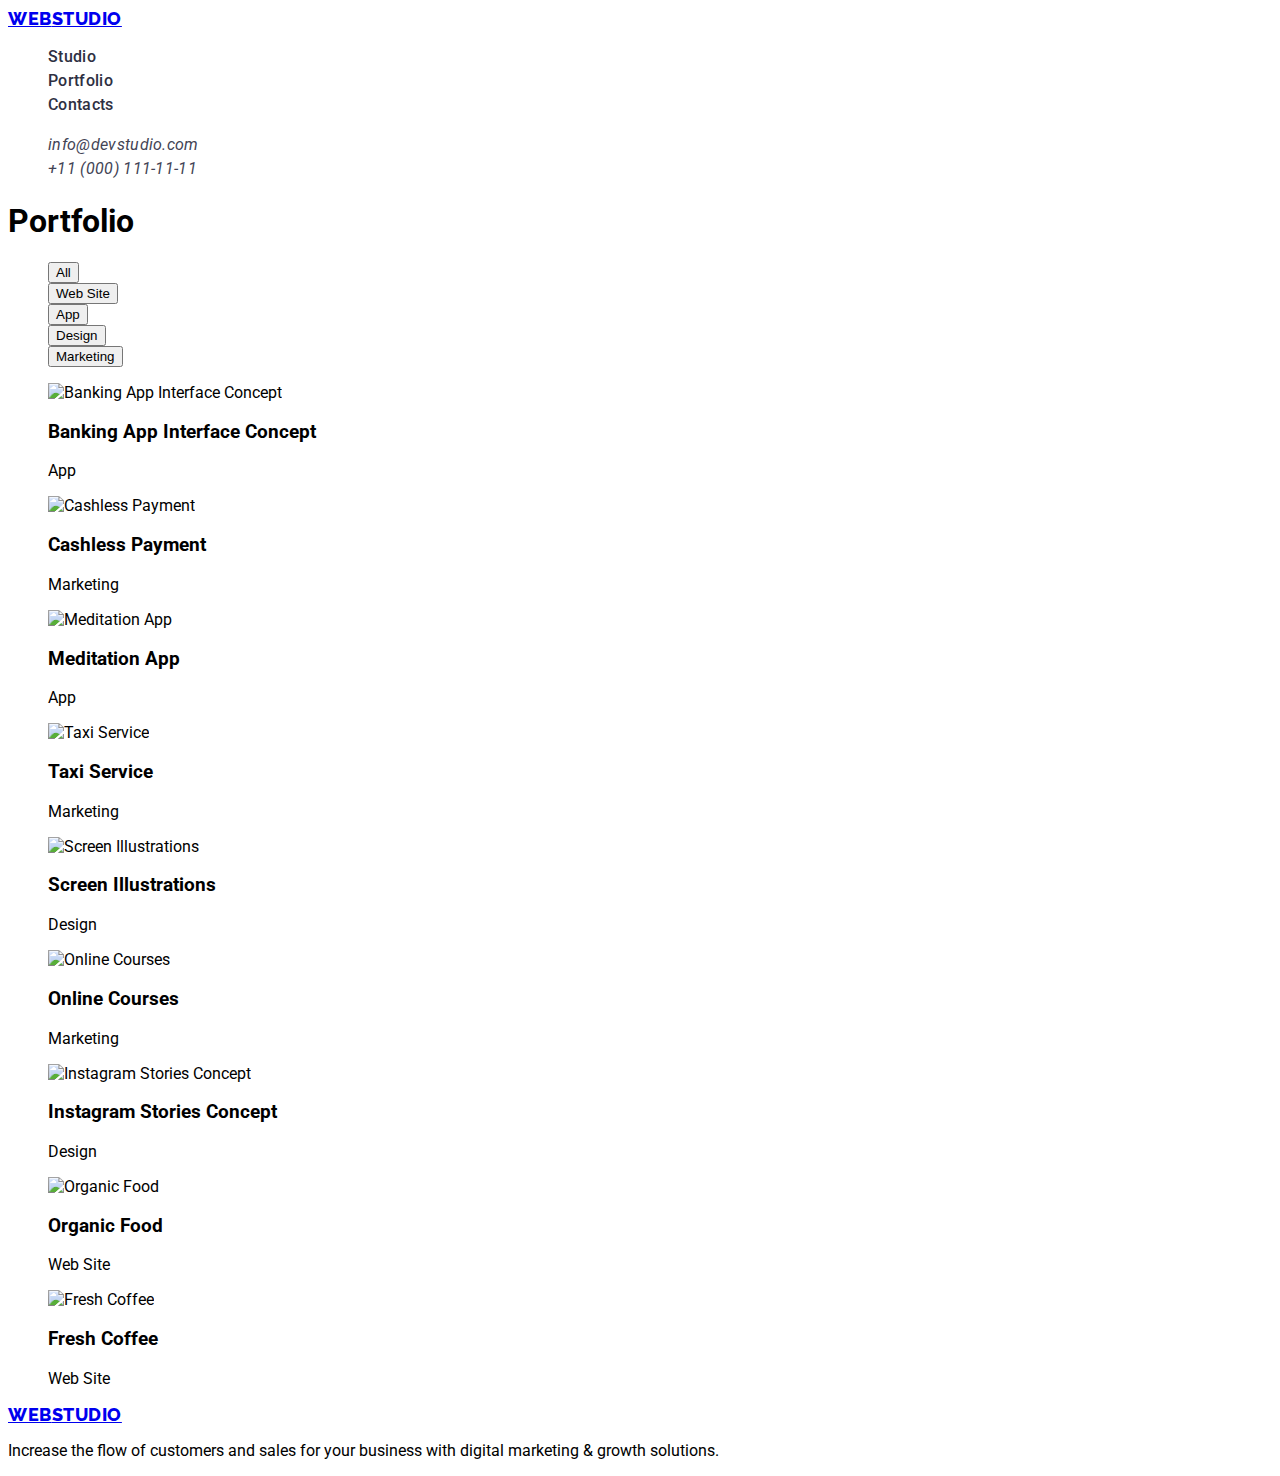
==== portfolio.html @ 172590c3 "Create portfolio.html" ====
<!DOCTYPE html>
<html lang="en">
  <head>
    <meta charset="UTF-8" />
    <meta http-equiv="X-UA-Compatible" content="IE=edge" />
    <meta name="viewport" content="width=device-width, initial-scale=1.0" />
    <title>WebStudio</title>
    <link rel="preconnect" href="https://fonts.googleapis.com" />
    <link rel="preconnect" href="https://fonts.gstatic.com" crossorigin />
    <link
      href="https://fonts.googleapis.com/css2?family=Raleway:wght@800&family=Roboto:wght@400;500;700;900&display=swap"
      rel="stylesheet"
    />
    <link rel="stylesheet" href="./css/styles.css" />
  </head>
  <body>
    <!-- Header -->
    <header class="page-header">
      <nav class="page-nav">
        <a class="logotype" href="./index.html"
          ><span class="accent">Web</span
          ><span class="second-accent">Studio</span></a
        >

        <!-- Navigation to other pages-->
        <ul class="menu list">
          <li class="menu-item">
            <a class="menu-link link" href="/Studio">Studio</a>
          </li>
          <li class="menu-item">
            <a class="menu-link link" href="./portfolio.html">Portfolio</a>
          </li>
          <li class="menu-item">
            <a class="menu-link link" href="/Contacts">Contacts</a>
          </li>
        </ul>
      </nav>
      <!-- Contact -->
      <address>
        <ul class="list">
          <li>
            <a class="contact-email link" href="mailto:info@devstudio.com"
              >info@devstudio.com</a
            >
          </li>
          <li>
            <a class="contact-phone-number link" href="tel:+110001111111"
              >+11 (000) 111-11-11</a
            >
          </li>
        </ul>
      </address>
    </header>
    <main>
      <section>
        <h1>Portfolio</h1>
        <ul>
          <li class="list">
            <button class="portfolio-btn" type="button">All</button>
          </li>
          <li class="list">
            <button class="portfolio-btn" type="button">Web Site</button>
          </li>
          <li class="list">
            <button class="portfolio-btn" type="button">App</button>
          </li>
          <li class="list">
            <button class="portfolio-btn" type="button">Design</button>
          </li>
          <li class="list">
            <button class="portfolio-btn" type="button">Marketing</button>
          </li>
        </ul>

        <!-- Gallery -->
        <ul>
          <li class="list">
            <img
              src="./images/banking-app.jpg"
              alt="Banking App Interface Concept"
            />
            <h3>Banking App Interface Concept</h3>
            <p>App</p>
          </li>
          <li class="list">
            <img src="./images/cashless-payment.jpg" alt="Cashless Payment" />
            <h3>Cashless Payment</h3>
            <p>Marketing</p>
          </li>
          <li class="list">
            <img src="./images/meditation-app.jpg" alt="Meditation App" />
            <h3>Meditation App</h3>
            <p>App</p>
          </li>
          <li class="list">
            <img src="./images/taxi-service.jpg" alt="Taxi Service" />
            <h3>Taxi Service</h3>
            <p>Marketing</p>
          </li>
          <li class="list">
            <img
              src="./images/screen-illustrations.jpg"
              alt="Screen Illustrations"
            />
            <h3>Screen Illustrations</h3>
            <p>Design</p>
          </li>
          <li class="list">
            <img src="./images/online-courses.jpg" alt="Online Courses" />
            <h3>Online Courses</h3>
            <p>Marketing</p>
          </li>
          <li class="list">
            <img
              src="./images/instagram-stories.jpg"
              alt="Instagram Stories Concept"
            />
            <h3>Instagram Stories Concept</h3>
            <p>Design</p>
          </li>
          <li class="list">
            <img src="./images/organic-food.jpg" alt="Organic Food" />
            <h3>Organic Food</h3>
            <p>Web Site</p>
          </li>
          <li class="list">
            <img src="./images/fresh-coffee.jpg" alt="Fresh Coffee" />
            <h3>Fresh Coffee</h3>
            <p>Web Site</p>
          </li>
        </ul>
      </section>
    </main>

    <footer>
      <a class="logotype" href="./index.html"
        ><span class="accent">Web</span
        ><span class="third-accent">Studio</span></a
      >
      <p>
        Increase the flow of customers and sales for your business with digital
        marketing & growth solutions.
      </p>
    </footer>
  </body>
</html>
---- css/styles.css ----
.list {
  list-style: none;
}
.link {
  text-decoration: none;
}
body {
  font-family: 'Roboto', sans-serif;
}

/* ............................Logotype................... */
.logotype {
  font-family: 'Raleway', sans-serif;
  font-weight: 800;
  font-size: 18px;
  line-height: 1.17;
  display: flex;
  align-items: center;
  letter-spacing: 0.03em;
  text-transform: uppercase;
}
/* ...........................Navigation.................... */
.menu-link {
  font-weight: 500;
  font-size: 16px;
  line-height: 1.5;
  letter-spacing: 0.02em;
  color: #2e2f42;
}
.menu-link:hover,
.menu-link:focus {
  color: #404bbf;
}
/* .......................Contact..................... */
.contact-email {
  font-weight: 400;
  font-size: 16px;
  line-height: 1.5;
  letter-spacing: 0.02em;
  color: #434455;
}
.contact-email:hover,
.contact-email:focus {
  color: #404bbf;
}
.contact-phone-number {
  font-weight: 400;
  font-size: 16px;
  line-height: 1.5;
  letter-spacing: 0.02em;
  color: #434455;
}
.contact-phone-number:hover,
.contact-phone-number:focus {
  color: #404bbf;
}
/* ........................Hero................. */
.hero-title {
  font-weight: 700;
  font-size: 56px;
  line-height: 1.07;
  text-align: center;
  letter-spacing: 0.02em;
  /* color: #ffffff; */
}
/* ..........................Batton............................ */
.modal-btn {
  font-weight: 500;
  font-size: 16px;
  line-height: 1.5;
  display: flex;
  align-items: center;
  letter-spacing: 0.04em;
  cursor: pointer;
  background-color: #4d5ae5;
  color: #ffffff;
}
.modal-btn:hover,
.modal-btn:focus {
  background-color: #404bbf;
  color: #ffffff;
}
/* ........................Features.................. */
.el-title {
  font-weight: 500;
  font-size: 20px;
  line-height: 1.2;
  letter-spacing: 0.02em;
  color: #2e2f42;
}
.el-description {
  font-weight: 400;
  font-size: 16px;
  line-height: 1.5;
  letter-spacing: 0.02em;
  color: #434455;
}
/* .............................About....................... */
.title-item {
  font-weight: 700;
  font-size: 36px;
  line-height: 1.11;
  text-align: center;
  letter-spacing: 0.02em;
  text-transform: capitalize;
  color: #2e2f42;
}
.description-align {
  text-align: center;
}
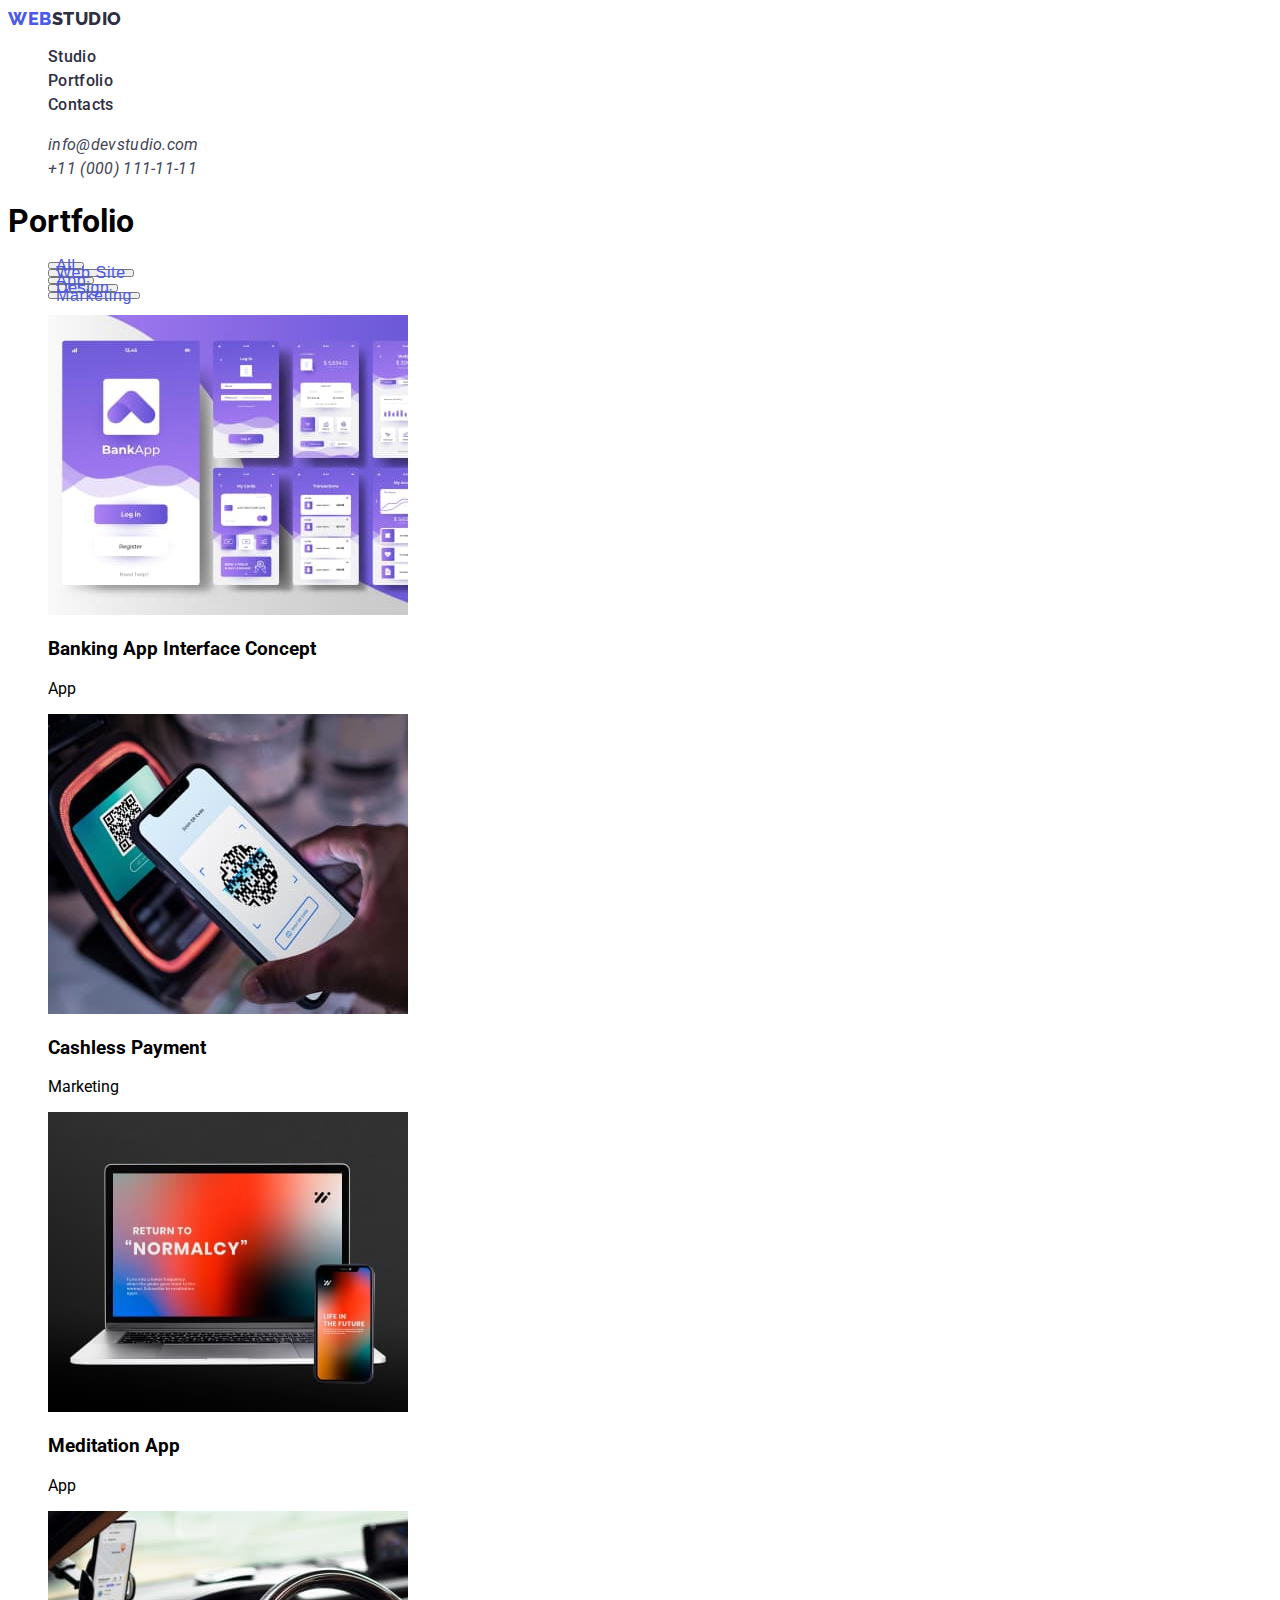
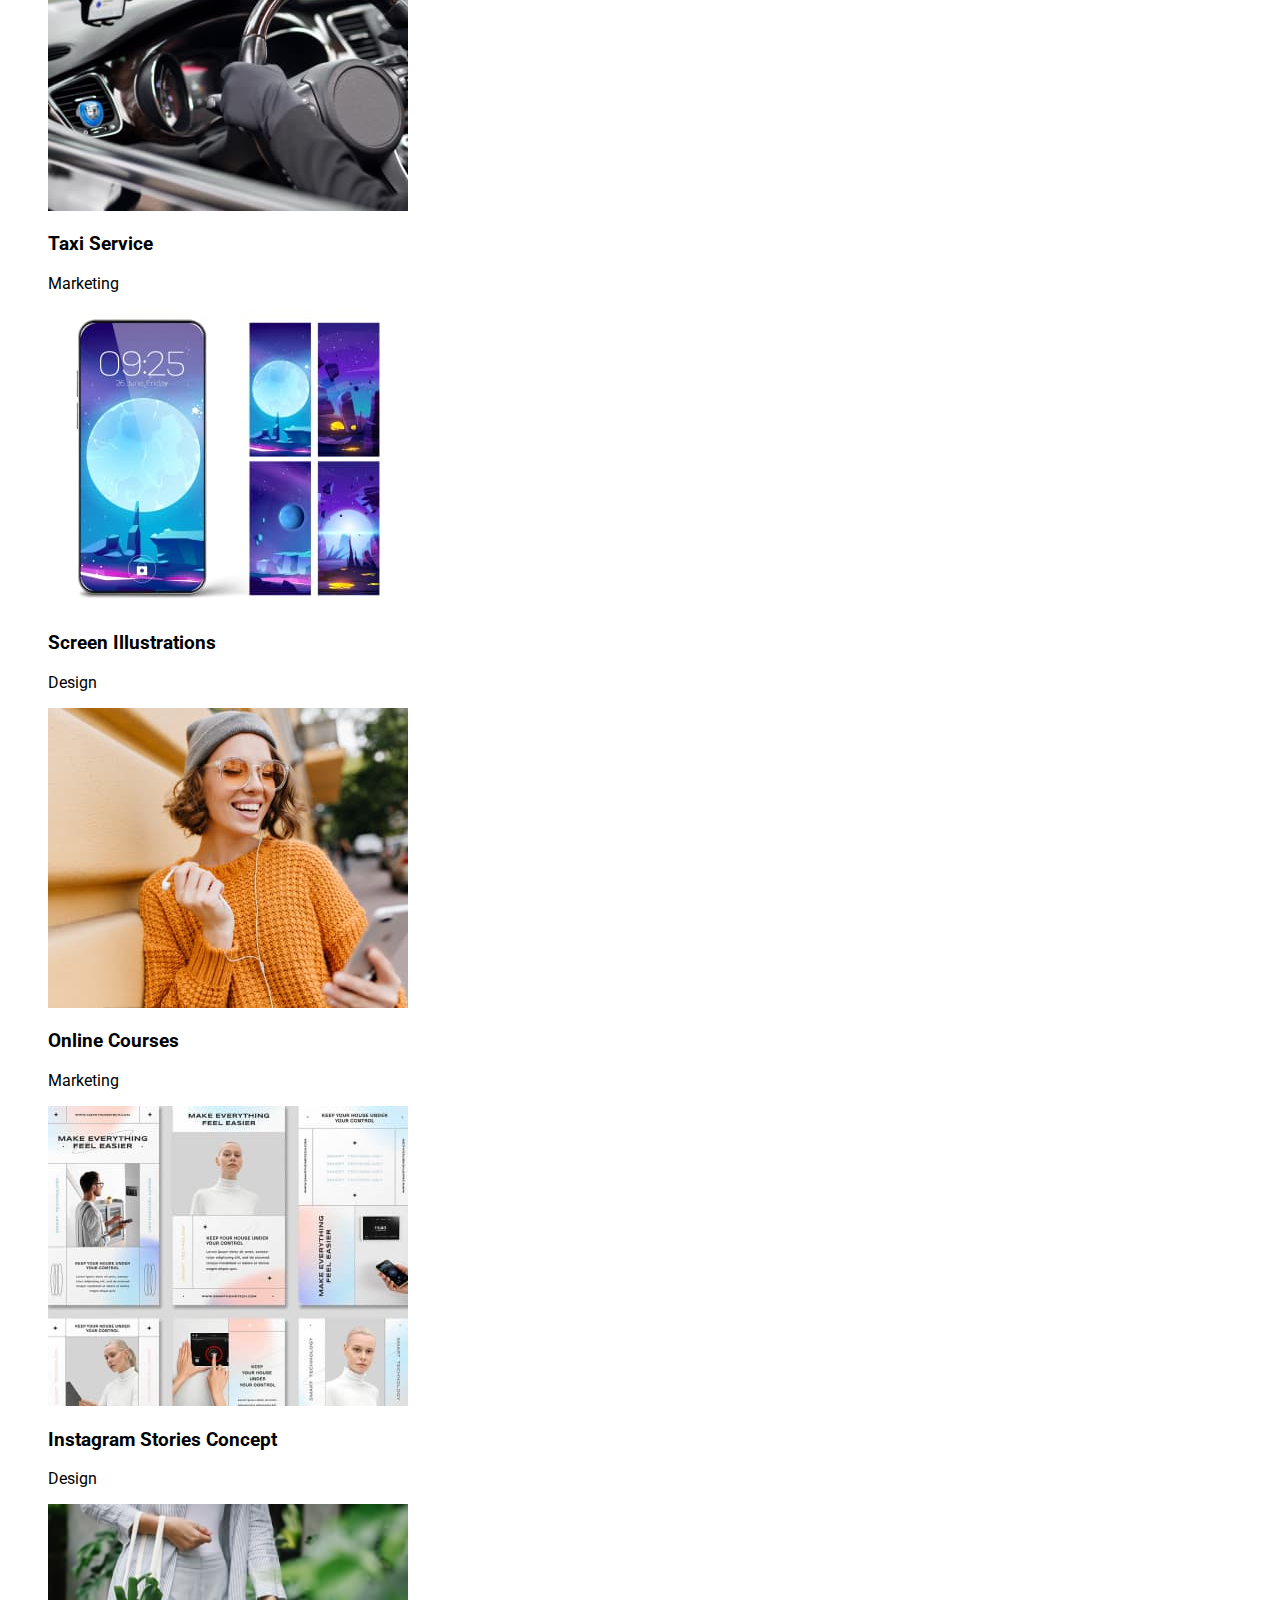
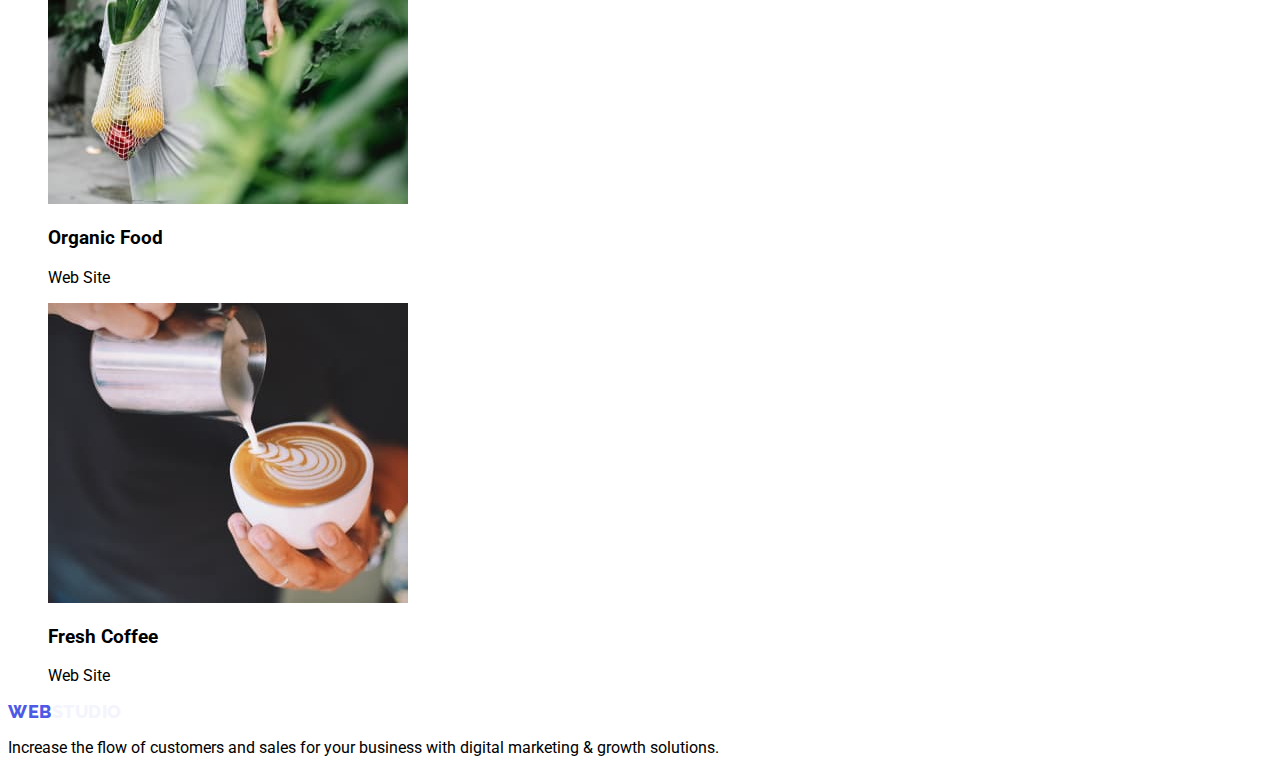
==== commit 6fdf11ed: "update portfolio.html" ====
--- a/portfolio.html
+++ b/portfolio.html
@@ -25,7 +25,7 @@
         <!-- Navigation to other pages-->
         <ul class="menu list">
           <li class="menu-item">
-            <a class="menu-link link" href="/Studio">Studio</a>
+            <a class="menu-link link" href="./index.html">Studio</a>
           </li>
           <li class="menu-item">
             <a class="menu-link link" href="./portfolio.html">Portfolio</a>
@@ -78,22 +78,35 @@
             <img
               src="./images/banking-app.jpg"
               alt="Banking App Interface Concept"
+              width="360"
             />
             <h3>Banking App Interface Concept</h3>
             <p>App</p>
           </li>
           <li class="list">
-            <img src="./images/cashless-payment.jpg" alt="Cashless Payment" />
+            <img
+              src="./images/cashless-payment.jpg"
+              alt="Cashless Payment"
+              width="360"
+            />
             <h3>Cashless Payment</h3>
             <p>Marketing</p>
           </li>
           <li class="list">
-            <img src="./images/meditation-app.jpg" alt="Meditation App" />
+            <img
+              src="./images/meditation-app.jpg"
+              alt="Meditation App"
+              width="360"
+            />
             <h3>Meditation App</h3>
             <p>App</p>
           </li>
           <li class="list">
-            <img src="./images/taxi-service.jpg" alt="Taxi Service" />
+            <img
+              src="./images/taxi-service.jpg"
+              alt="Taxi Service"
+              width="360"
+            />
             <h3>Taxi Service</h3>
             <p>Marketing</p>
           </li>
@@ -101,12 +114,17 @@
             <img
               src="./images/screen-illustrations.jpg"
               alt="Screen Illustrations"
+              width="360"
             />
             <h3>Screen Illustrations</h3>
             <p>Design</p>
           </li>
           <li class="list">
-            <img src="./images/online-courses.jpg" alt="Online Courses" />
+            <img
+              src="./images/online-courses.jpg"
+              alt="Online Courses"
+              width="360"
+            />
             <h3>Online Courses</h3>
             <p>Marketing</p>
           </li>
@@ -114,17 +132,26 @@
             <img
               src="./images/instagram-stories.jpg"
               alt="Instagram Stories Concept"
+              width="360"
             />
             <h3>Instagram Stories Concept</h3>
             <p>Design</p>
           </li>
           <li class="list">
-            <img src="./images/organic-food.jpg" alt="Organic Food" />
+            <img
+              src="./images/organic-food.jpg"
+              alt="Organic Food"
+              width="360"
+            />
             <h3>Organic Food</h3>
             <p>Web Site</p>
           </li>
           <li class="list">
-            <img src="./images/fresh-coffee.jpg" alt="Fresh Coffee" />
+            <img
+              src="./images/fresh-coffee.jpg"
+              alt="Fresh Coffee"
+              width="360"
+            />
             <h3>Fresh Coffee</h3>
             <p>Web Site</p>
           </li>
--- a/css/styles.css
+++ b/css/styles.css
@@ -1,11 +1,21 @@
+:root {
+  --primary-color: #ffffff;
+  --color-main-text: #2e2f42;
+  --color-secondary-text: #434455;
+  --accent: #4d5ae5;
+  --accent-pressed-state: #404bbf;
+}
+
+body {
+  background: #ffffff;
+  font-family: 'Roboto', sans-serif;
+}
+
 .list {
   list-style: none;
 }
 .link {
   text-decoration: none;
-}
-body {
-  font-family: 'Roboto', sans-serif;
 }
 
 /* ............................Logotype................... */
@@ -14,10 +24,18 @@
   font-weight: 800;
   font-size: 18px;
   line-height: 1.17;
-  display: flex;
-  align-items: center;
   letter-spacing: 0.03em;
   text-transform: uppercase;
+  text-decoration: none;
+}
+.accent {
+  color: var(--accent);
+}
+.second-accent {
+  color: var(--color-main-text);
+}
+.third-accent {
+  color: #f4f4fd;
 }
 /* ...........................Navigation.................... */
 .menu-link {
@@ -25,34 +43,32 @@
   font-size: 16px;
   line-height: 1.5;
   letter-spacing: 0.02em;
-  color: #2e2f42;
+  color: var(--color-main-text);
 }
 .menu-link:hover,
 .menu-link:focus {
-  color: #404bbf;
+  color: var(--accent-pressed-state);
 }
 /* .......................Contact..................... */
 .contact-email {
-  font-weight: 400;
   font-size: 16px;
   line-height: 1.5;
   letter-spacing: 0.02em;
-  color: #434455;
+  color: var(--color-secondary-text);
 }
 .contact-email:hover,
 .contact-email:focus {
-  color: #404bbf;
+  color: var(--accent-pressed-state);
 }
 .contact-phone-number {
-  font-weight: 400;
   font-size: 16px;
   line-height: 1.5;
   letter-spacing: 0.02em;
-  color: #434455;
+  color: var(--color-secondary-text);
 }
 .contact-phone-number:hover,
 .contact-phone-number:focus {
-  color: #404bbf;
+  color: var(--accent-pressed-state);
 }
 /* ........................Hero................. */
 .hero-title {
@@ -63,7 +79,7 @@
   letter-spacing: 0.02em;
   /* color: #ffffff; */
 }
-/* ..........................Batton............................ */
+/* ..........................Battons............................ */
 .modal-btn {
   font-weight: 500;
   font-size: 16px;
@@ -72,30 +88,47 @@
   align-items: center;
   letter-spacing: 0.04em;
   cursor: pointer;
-  background-color: #4d5ae5;
+  background-color: var(--accent);
   color: #ffffff;
 }
 .modal-btn:hover,
 .modal-btn:focus {
-  background-color: #404bbf;
+  background-color: var(--accent-pressed-state);
   color: #ffffff;
 }
+.portfolio-btn {
+  font-weight: 500;
+  font-size: 16px;
+  line-height: 1.5px;
+  display: flex;
+  align-items: center;
+  text-align: center;
+  letter-spacing: 0.04em;
+  color: var(--accent);
+  cursor: pointer;
+}
+
+.portfolio-btn:hover,
+.portfolio-btn:focus {
+  background-color: var(--accent-pressed-state);
+  color: #e7e9fc;
+}
+
 /* ........................Features.................. */
 .el-title {
   font-weight: 500;
   font-size: 20px;
   line-height: 1.2;
   letter-spacing: 0.02em;
-  color: #2e2f42;
+  color: var(--color-main-text);
 }
 .el-description {
-  font-weight: 400;
   font-size: 16px;
   line-height: 1.5;
   letter-spacing: 0.02em;
-  color: #434455;
+  color: var(--color-secondary-text);
 }
-/* .............................About....................... */
+/* .............................About Team....................... */
 .title-item {
   font-weight: 700;
   font-size: 36px;
@@ -103,8 +136,11 @@
   text-align: center;
   letter-spacing: 0.02em;
   text-transform: capitalize;
-  color: #2e2f42;
+  color: var(--color-main-text);
 }
 .description-align {
   text-align: center;
 }
+.section-team {
+  background: #f4f4fd;
+}
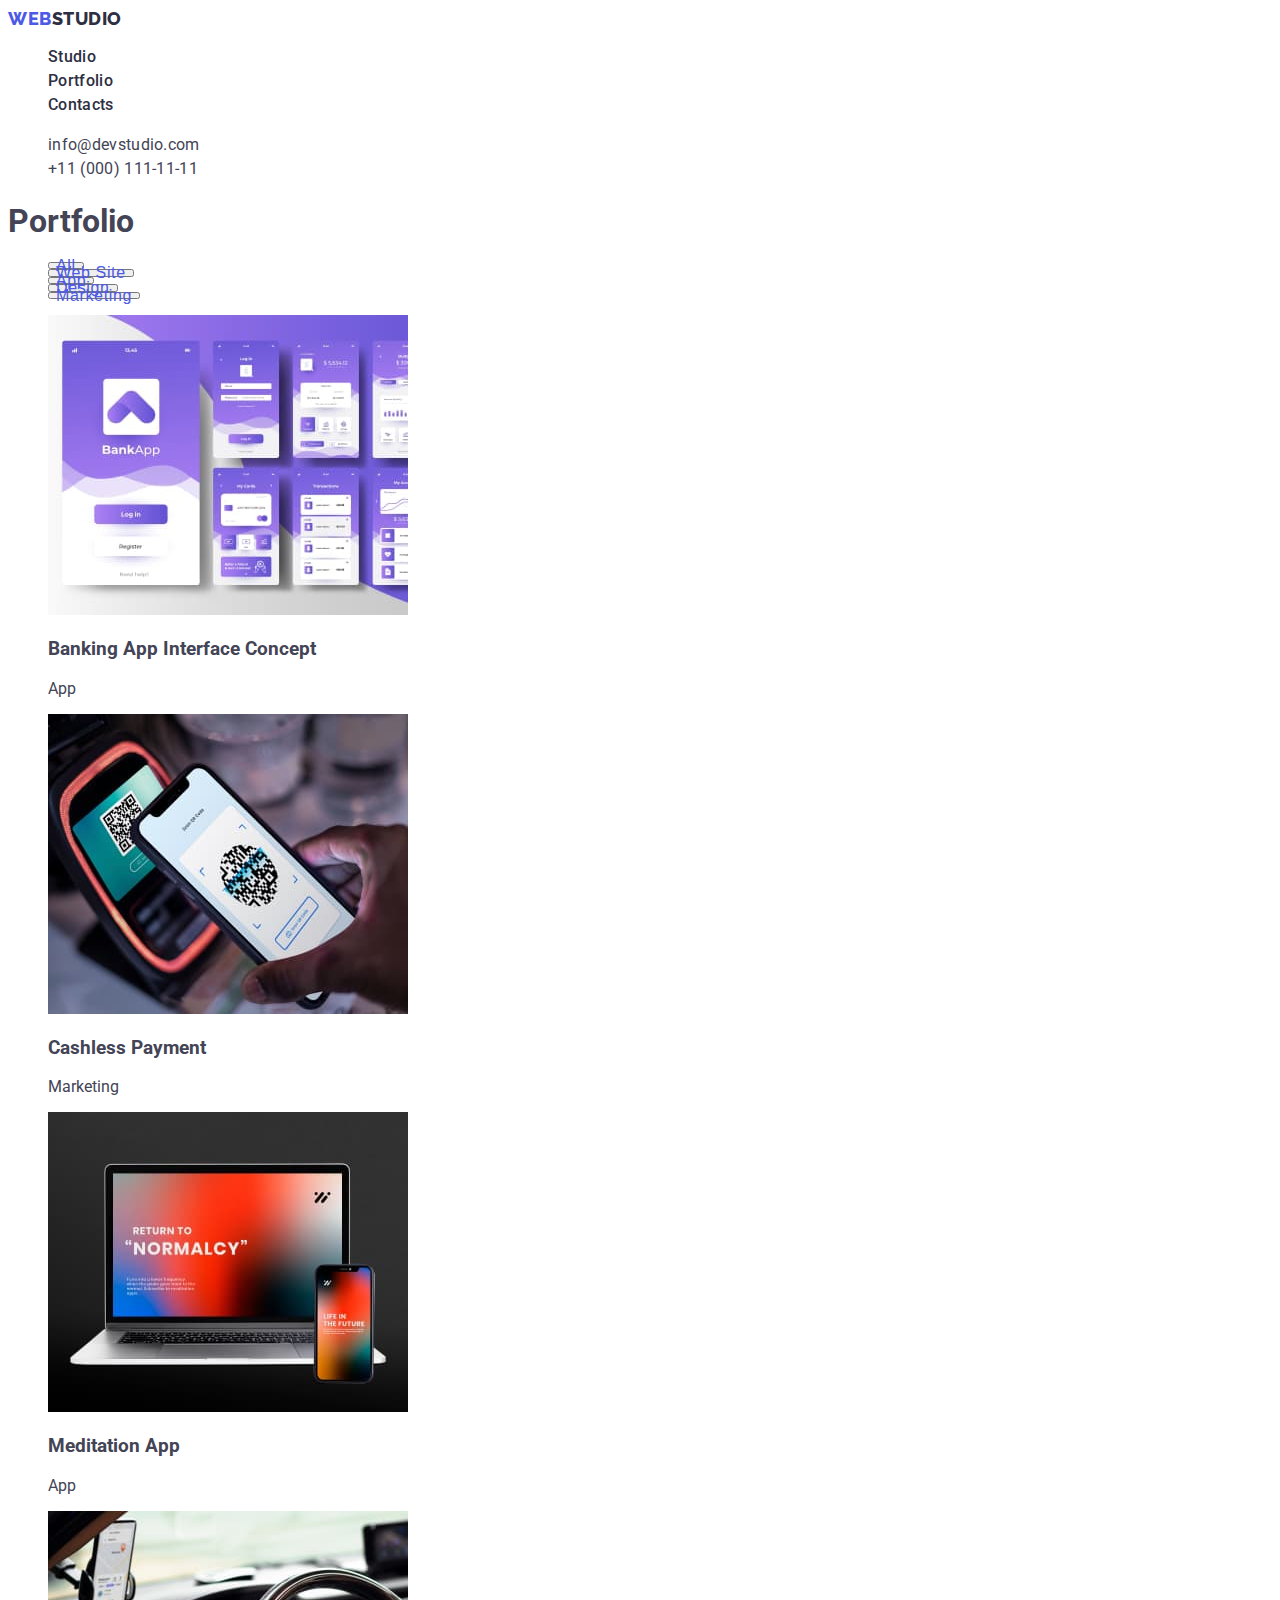
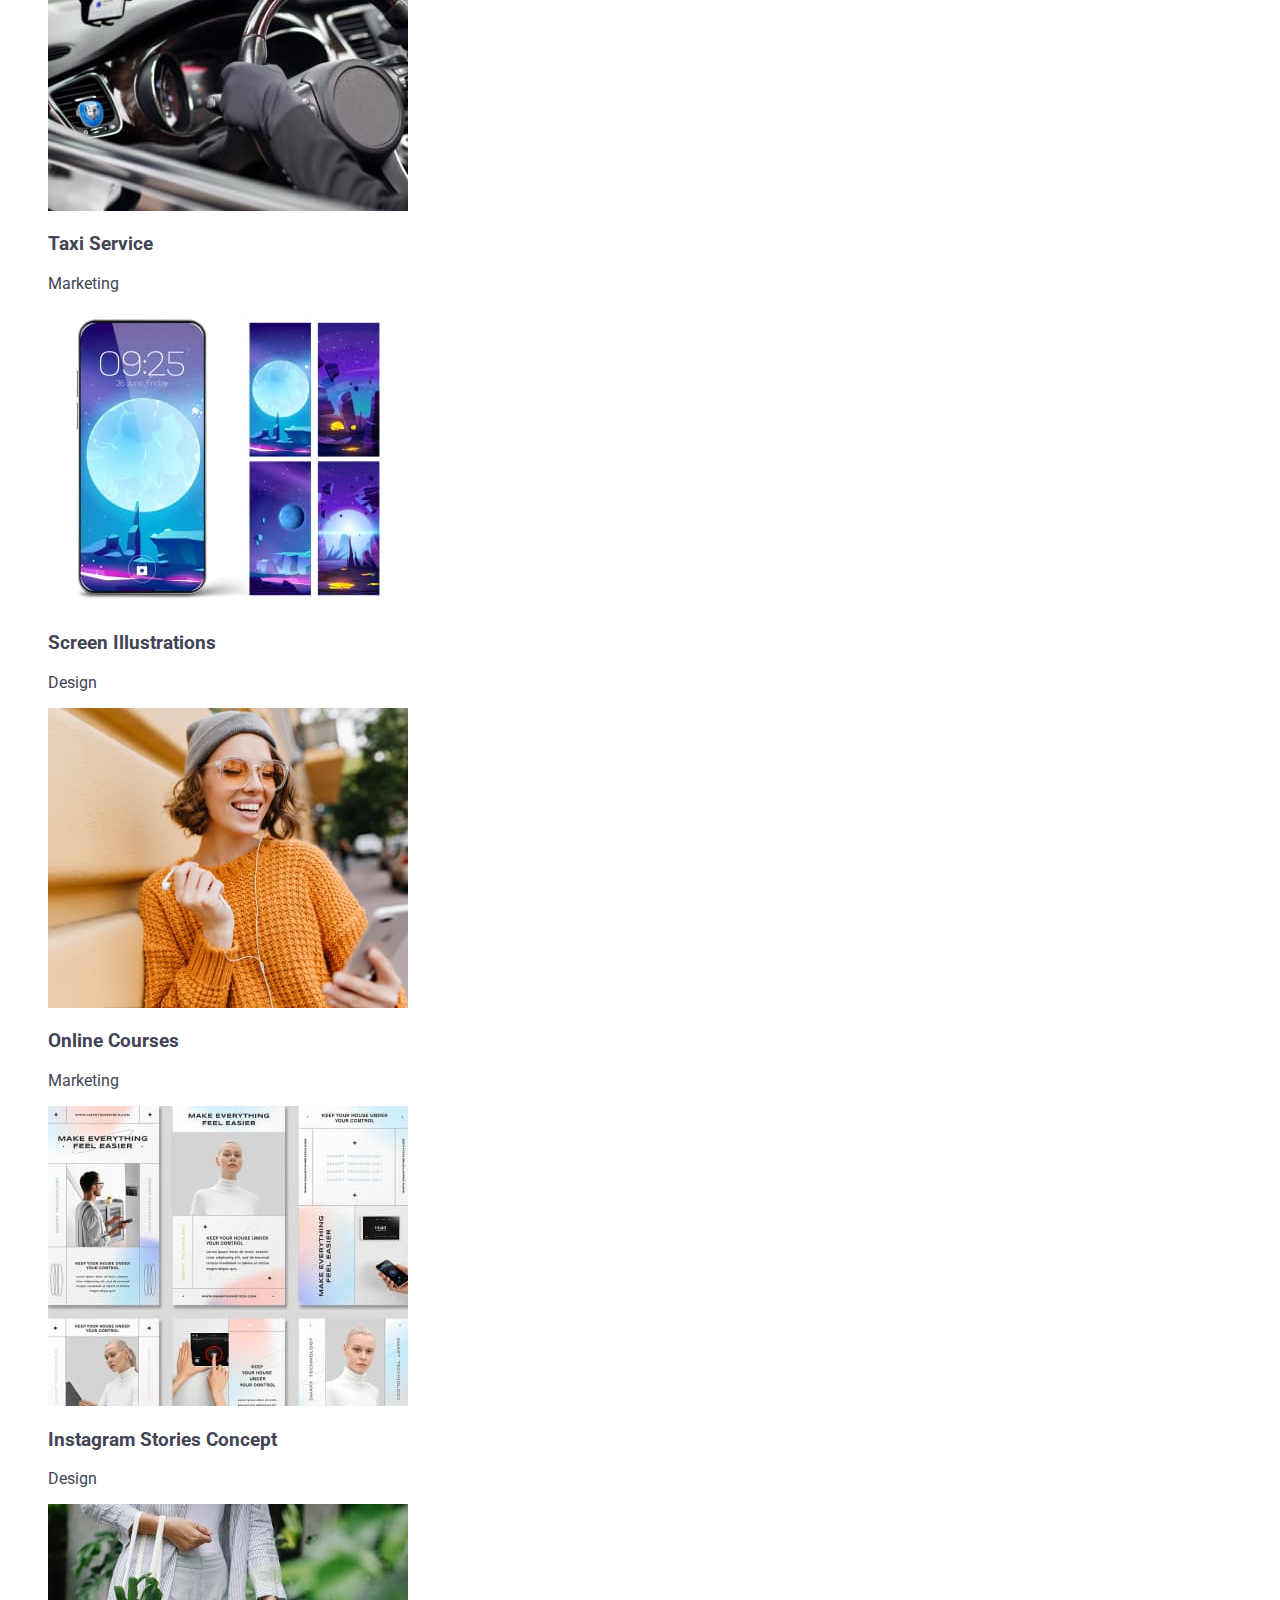
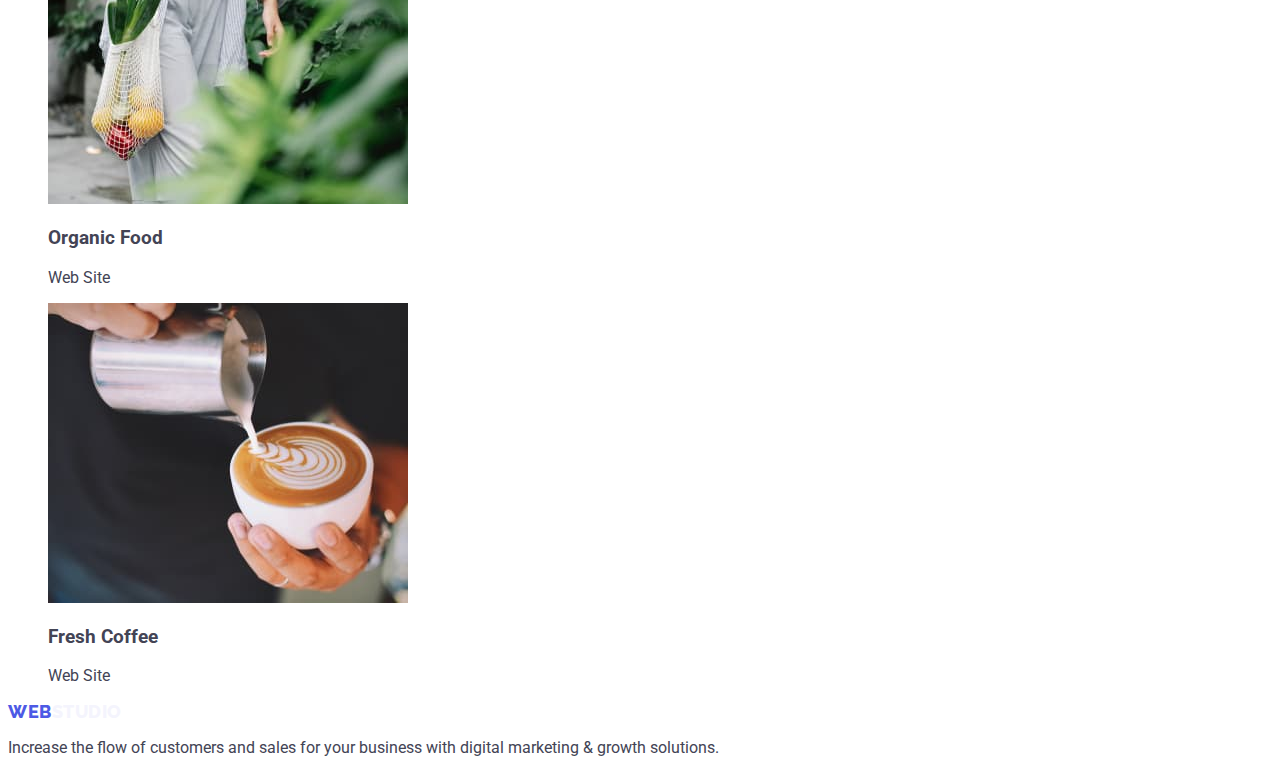
==== commit bb4ceefa: "update portfolio.html" ====
--- a/portfolio.html
+++ b/portfolio.html
@@ -17,11 +17,10 @@
     <!-- Header -->
     <header class="page-header">
       <nav class="page-nav">
-        <a class="logotype" href="./index.html"
-          ><span class="accent">Web</span
-          ><span class="second-accent">Studio</span></a
+        <!-- Logo -->
+        <a class="logotype link" href="./index.html"
+          >Web<span class="logo-header-blue">Studio</span></a
         >
-
         <!-- Navigation to other pages-->
         <ul class="menu list">
           <li class="menu-item">
@@ -31,12 +30,12 @@
             <a class="menu-link link" href="./portfolio.html">Portfolio</a>
           </li>
           <li class="menu-item">
-            <a class="menu-link link" href="/Contacts">Contacts</a>
+            <a class="menu-link link" href="">Contacts</a>
           </li>
         </ul>
       </nav>
       <!-- Contact -->
-      <address>
+      <address class="nav-address">
         <ul class="list">
           <li>
             <a class="contact-email link" href="mailto:info@devstudio.com"
@@ -160,9 +159,8 @@
     </main>
 
     <footer>
-      <a class="logotype" href="./index.html"
-        ><span class="accent">Web</span
-        ><span class="third-accent">Studio</span></a
+      <a class="logotype link" href="./index.html"
+        >Web<span class="logo-footer-cloud">Studio</span></a
       >
       <p>
         Increase the flow of customers and sales for your business with digital
--- a/css/styles.css
+++ b/css/styles.css
@@ -1,5 +1,6 @@
 :root {
   --primary-color: #ffffff;
+  --secondary-bg-color: #2e2f42;
   --color-main-text: #2e2f42;
   --color-secondary-text: #434455;
   --accent: #4d5ae5;
@@ -9,6 +10,7 @@
 body {
   background: #ffffff;
   font-family: 'Roboto', sans-serif;
+  color: var(--color-secondary-text);
 }
 
 .list {
@@ -26,18 +28,20 @@
   line-height: 1.17;
   letter-spacing: 0.03em;
   text-transform: uppercase;
-  text-decoration: none;
-}
-.accent {
   color: var(--accent);
 }
-.second-accent {
+
+.logo-header-blue {
   color: var(--color-main-text);
 }
-.third-accent {
+.logo-footer-cloud {
   color: #f4f4fd;
 }
 /* ...........................Navigation.................... */
+.nav-address {
+  font-style: normal;
+}
+
 .menu-link {
   font-weight: 500;
   font-size: 16px;
@@ -71,13 +75,18 @@
   color: var(--accent-pressed-state);
 }
 /* ........................Hero................. */
+.hero {
+  color: #ffffff;
+  background-color: var(--secondary-bg-color);
+  text-align: center;
+}
+
 .hero-title {
   font-weight: 700;
   font-size: 56px;
   line-height: 1.07;
   text-align: center;
   letter-spacing: 0.02em;
-  /* color: #ffffff; */
 }
 /* ..........................Battons............................ */
 .modal-btn {
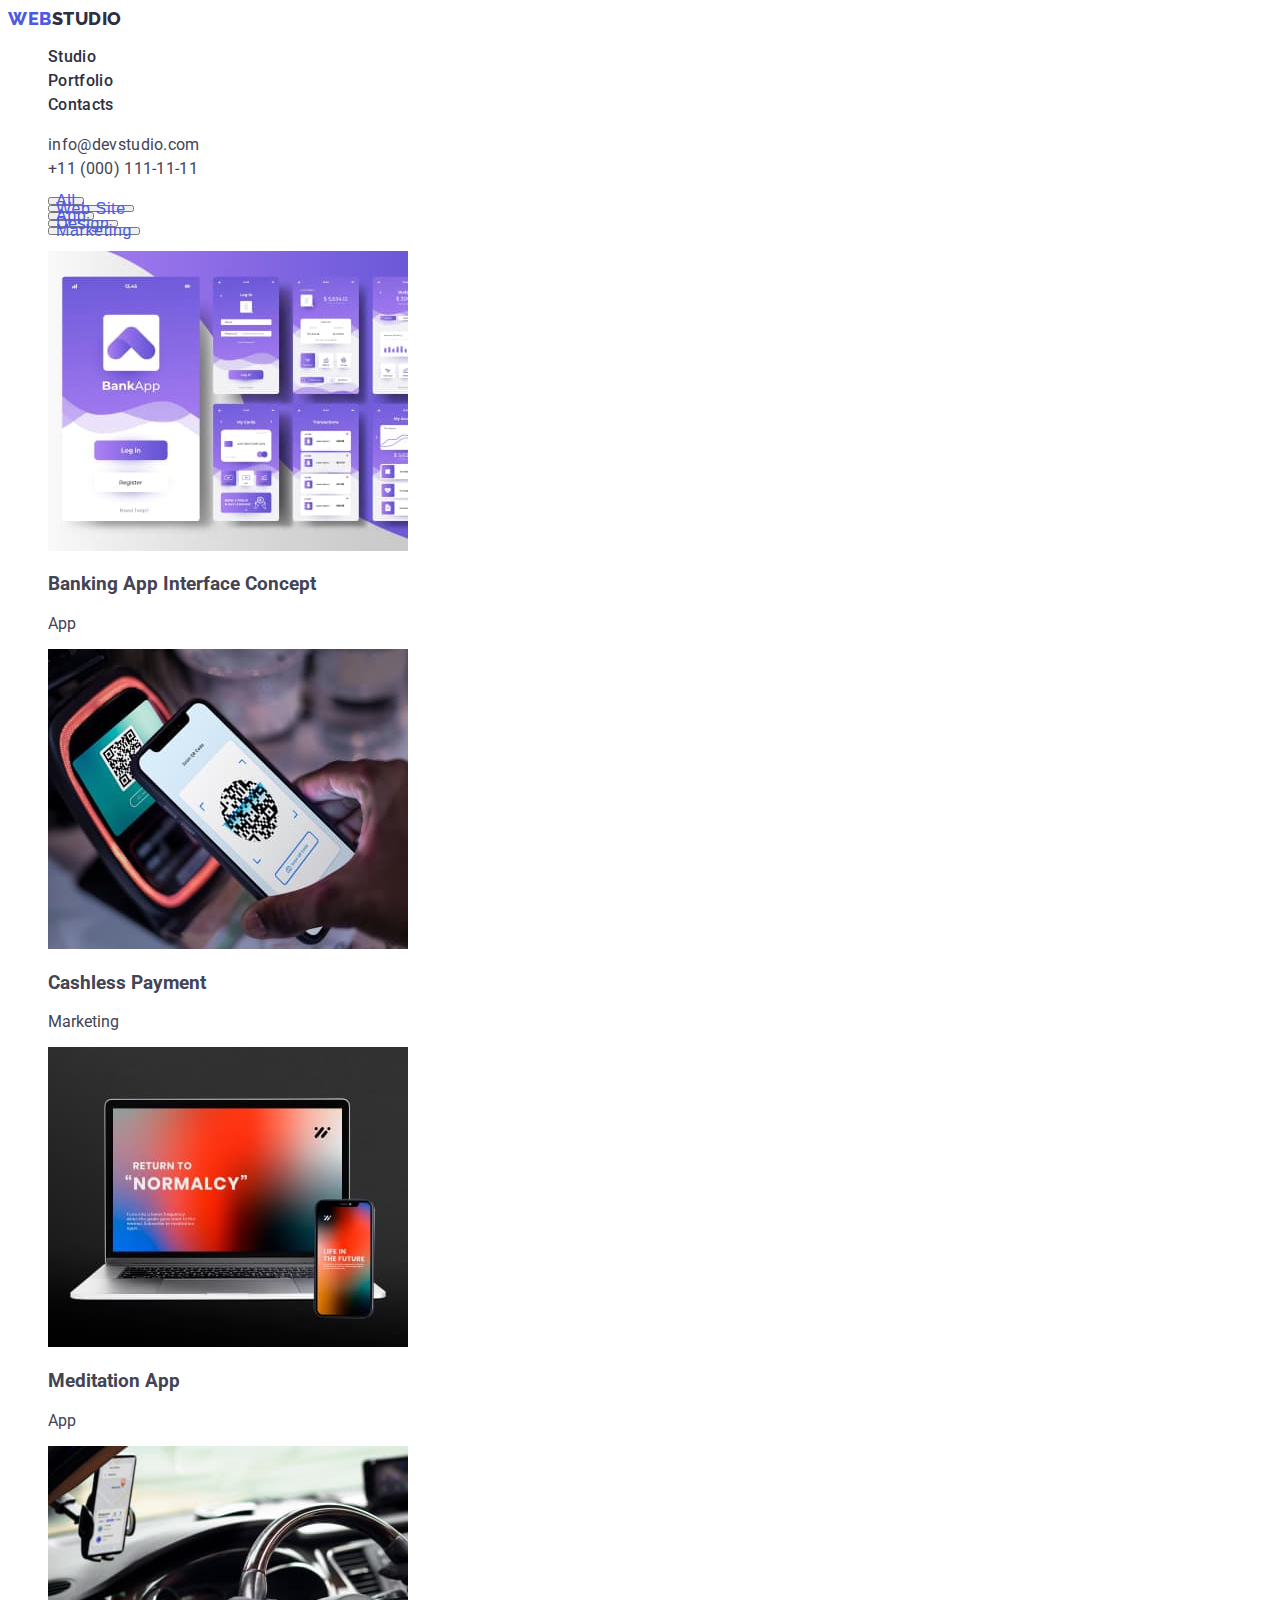
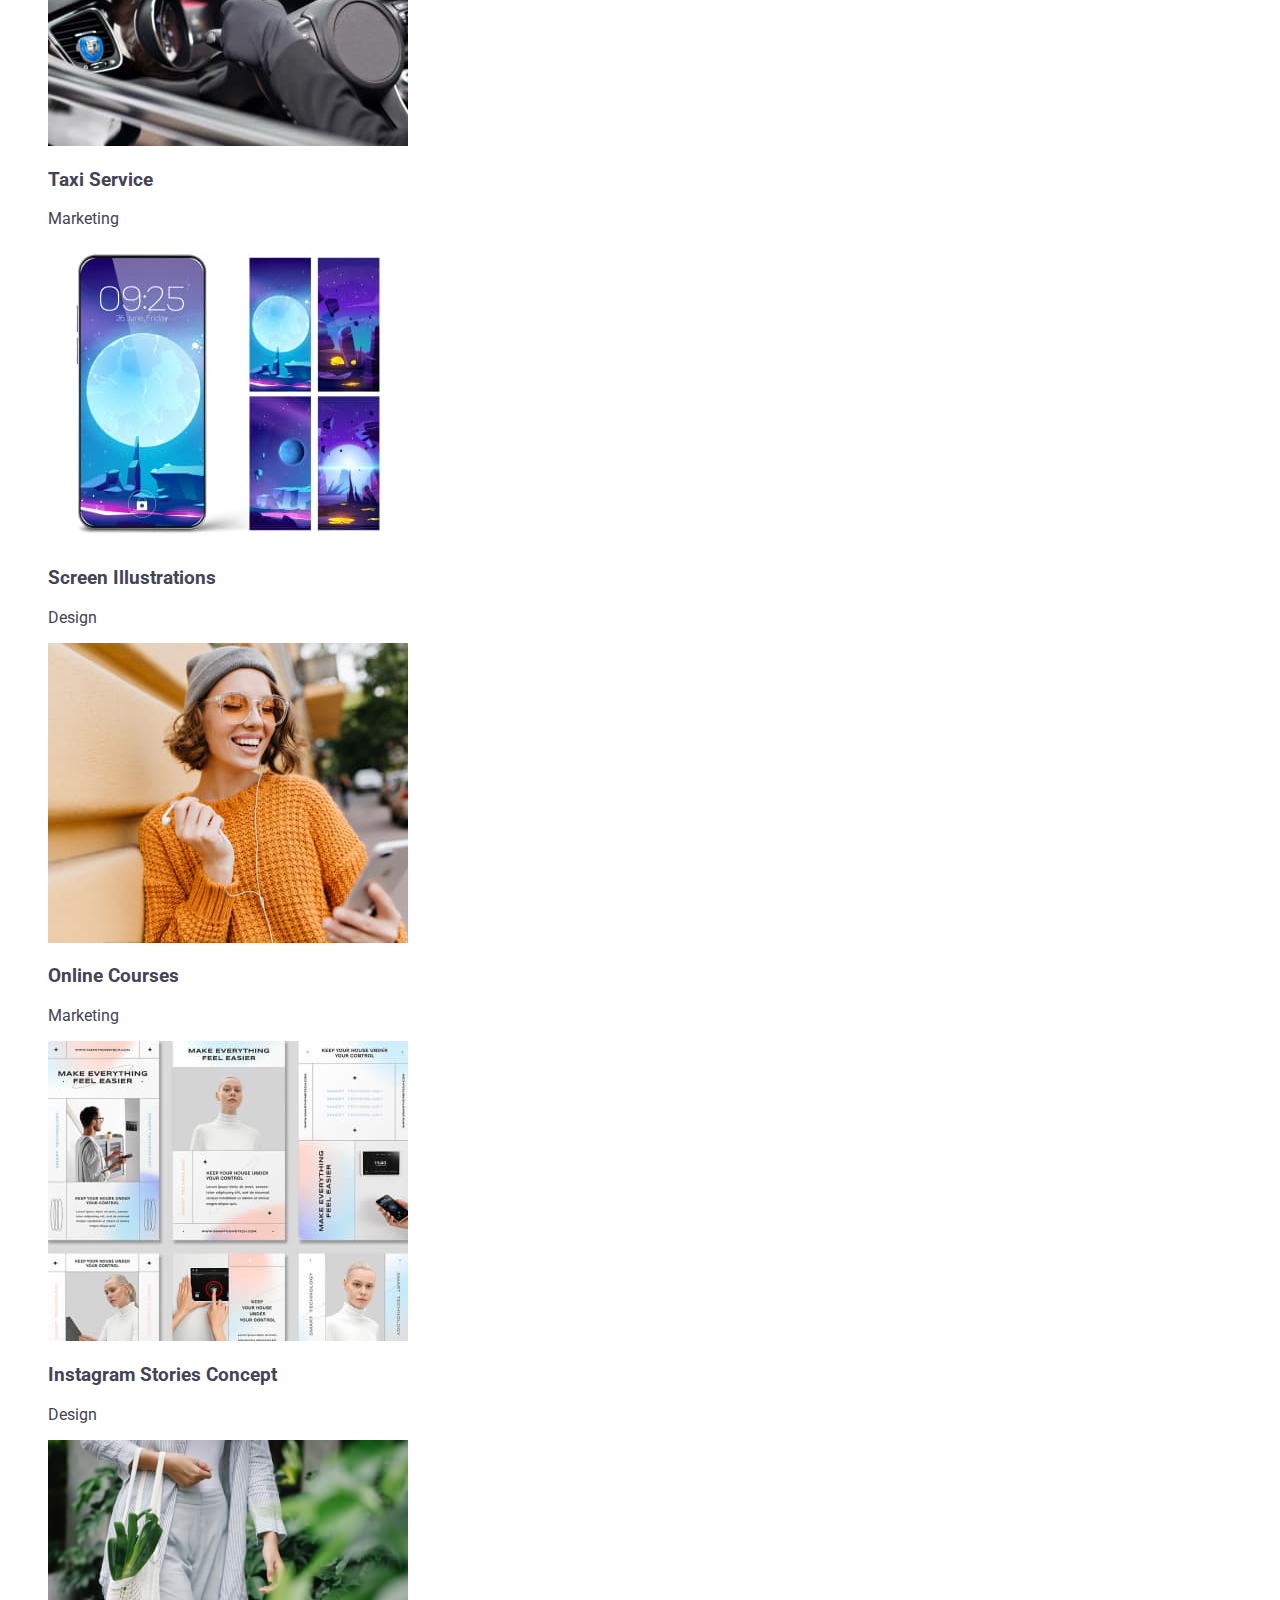
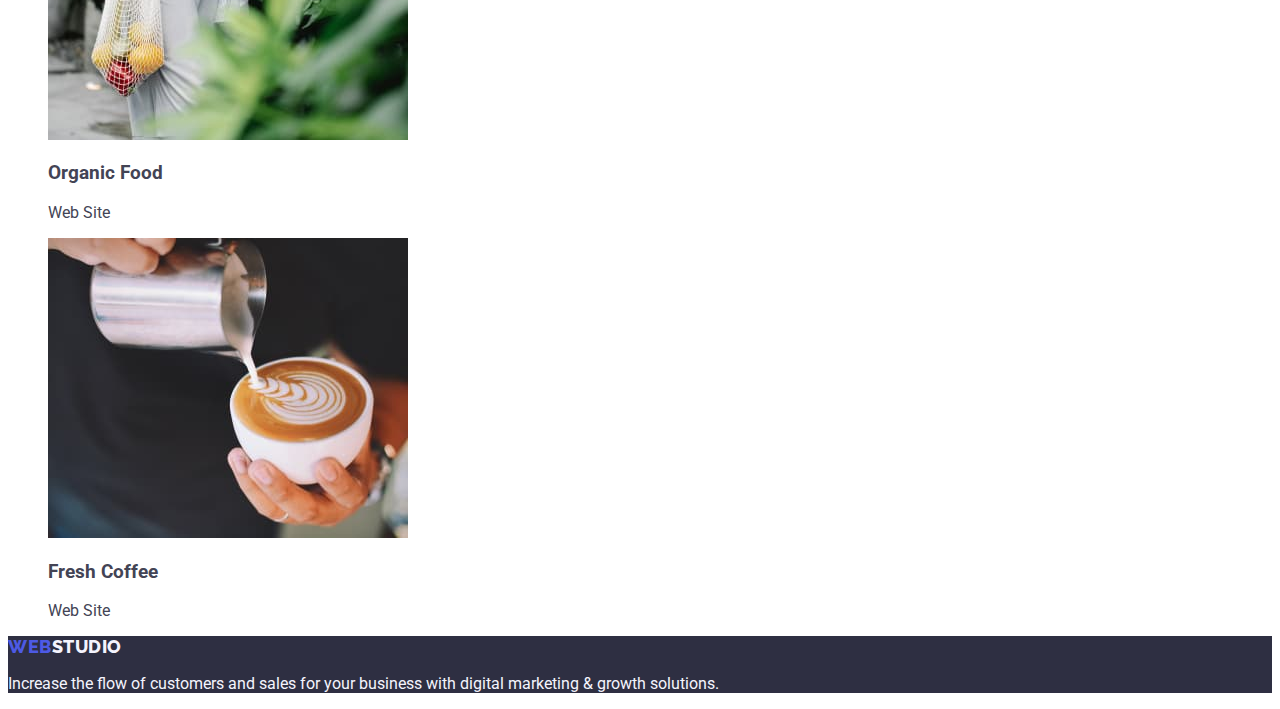
==== commit 2b04c9bf: "update portfolio.html" ====
--- a/portfolio.html
+++ b/portfolio.html
@@ -38,12 +38,12 @@
       <address class="nav-address">
         <ul class="list">
           <li>
-            <a class="contact-email link" href="mailto:info@devstudio.com"
+            <a class="contacts link" href="mailto:info@devstudio.com"
               >info@devstudio.com</a
             >
           </li>
           <li>
-            <a class="contact-phone-number link" href="tel:+110001111111"
+            <a class="contacts link" href="tel:+110001111111"
               >+11 (000) 111-11-11</a
             >
           </li>
@@ -52,7 +52,7 @@
     </header>
     <main>
       <section>
-        <h1>Portfolio</h1>
+        <h1 hidden>Portfolio</h1>
         <ul>
           <li class="list">
             <button class="portfolio-btn" type="button">All</button>
@@ -158,7 +158,7 @@
       </section>
     </main>
 
-    <footer>
+    <footer class="address-footer">
       <a class="logotype link" href="./index.html"
         >Web<span class="logo-footer-cloud">Studio</span></a
       >
--- a/css/styles.css
+++ b/css/styles.css
@@ -54,24 +54,14 @@
   color: var(--accent-pressed-state);
 }
 /* .......................Contact..................... */
-.contact-email {
+.contacts {
   font-size: 16px;
   line-height: 1.5;
   letter-spacing: 0.02em;
   color: var(--color-secondary-text);
 }
-.contact-email:hover,
-.contact-email:focus {
-  color: var(--accent-pressed-state);
-}
-.contact-phone-number {
-  font-size: 16px;
-  line-height: 1.5;
-  letter-spacing: 0.02em;
-  color: var(--color-secondary-text);
-}
-.contact-phone-number:hover,
-.contact-phone-number:focus {
+.contacts:hover,
+.contacts:focus {
   color: var(--accent-pressed-state);
 }
 /* ........................Hero................. */
@@ -90,6 +80,7 @@
 }
 /* ..........................Battons............................ */
 .modal-btn {
+  font-family: inherit;
   font-weight: 500;
   font-size: 16px;
   line-height: 1.5;
@@ -153,3 +144,13 @@
 .section-team {
   background: #f4f4fd;
 }
+/* .section-list {
+В секции Our Team
+} */
+.card-bg {
+  background: var(--primary-color);
+}
+.address-footer {
+  background: var(--secondary-bg-color);
+  color: #f4f4fd;
+}
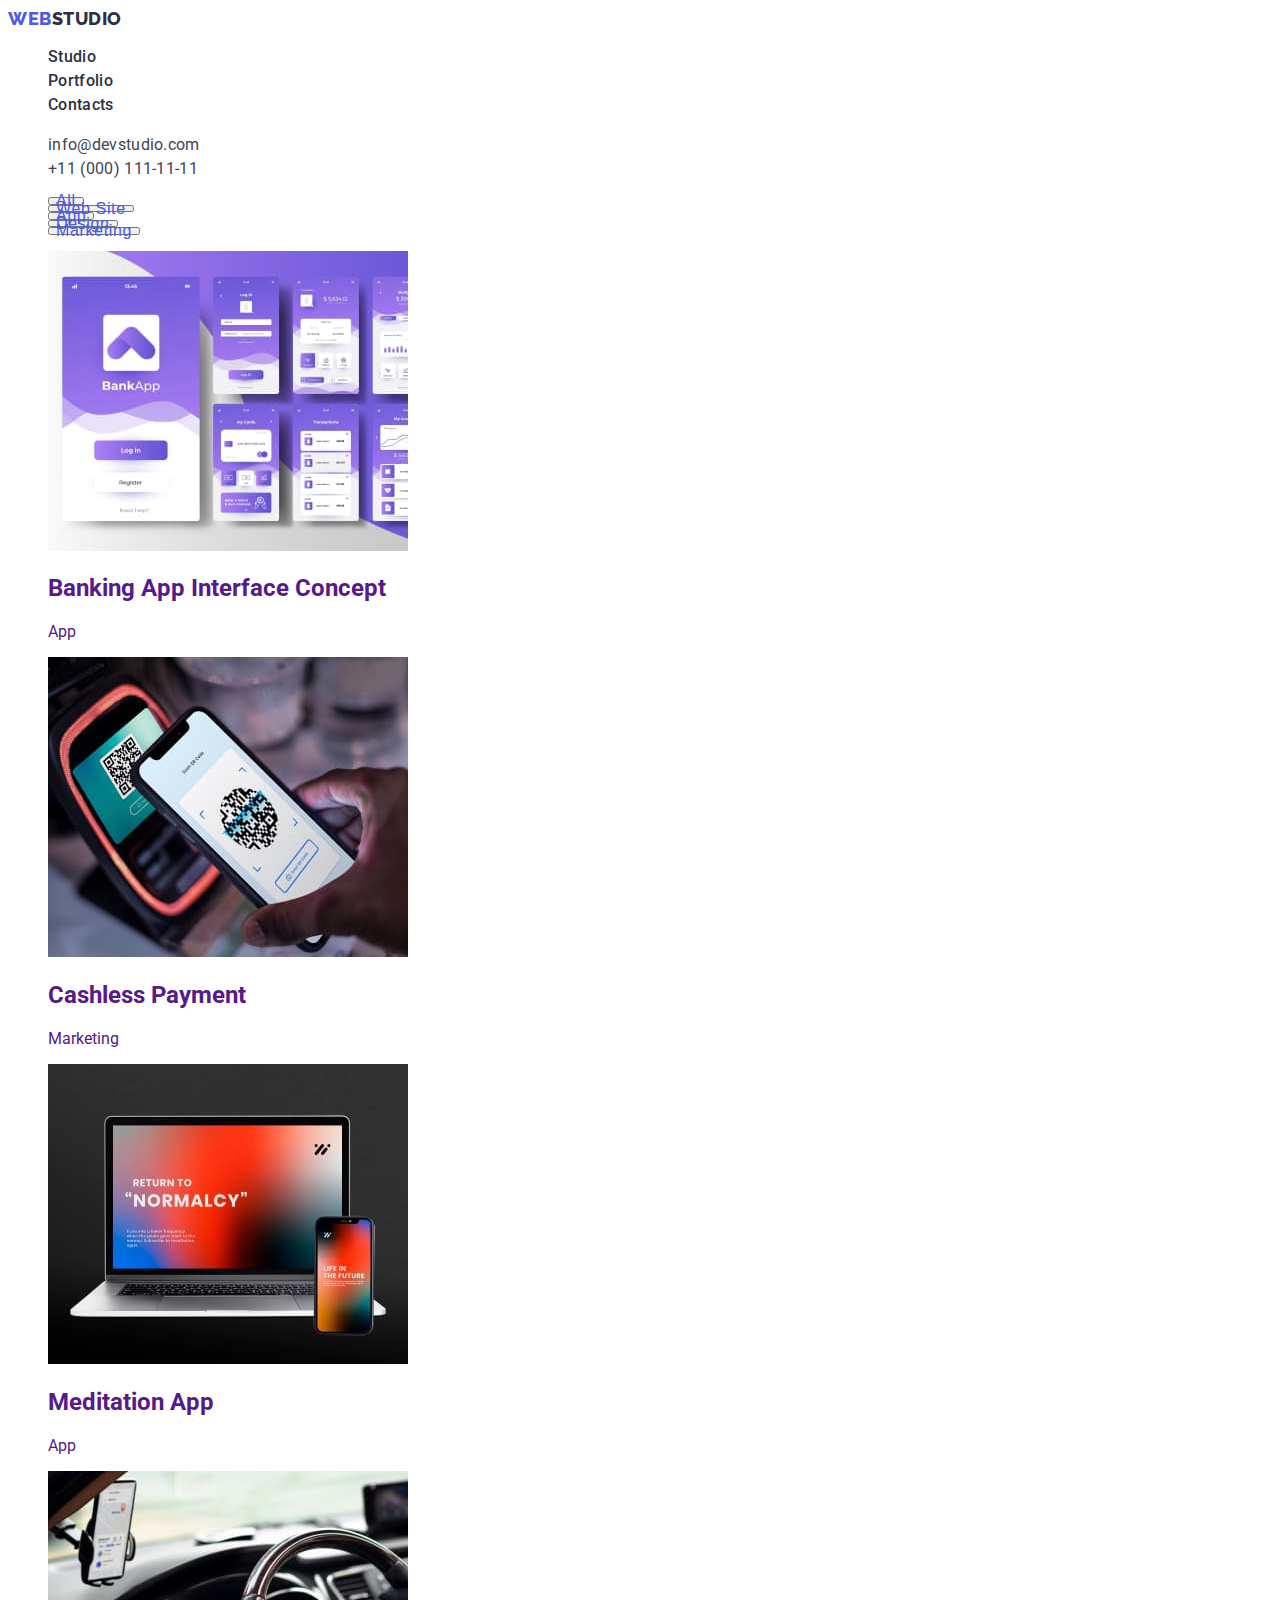
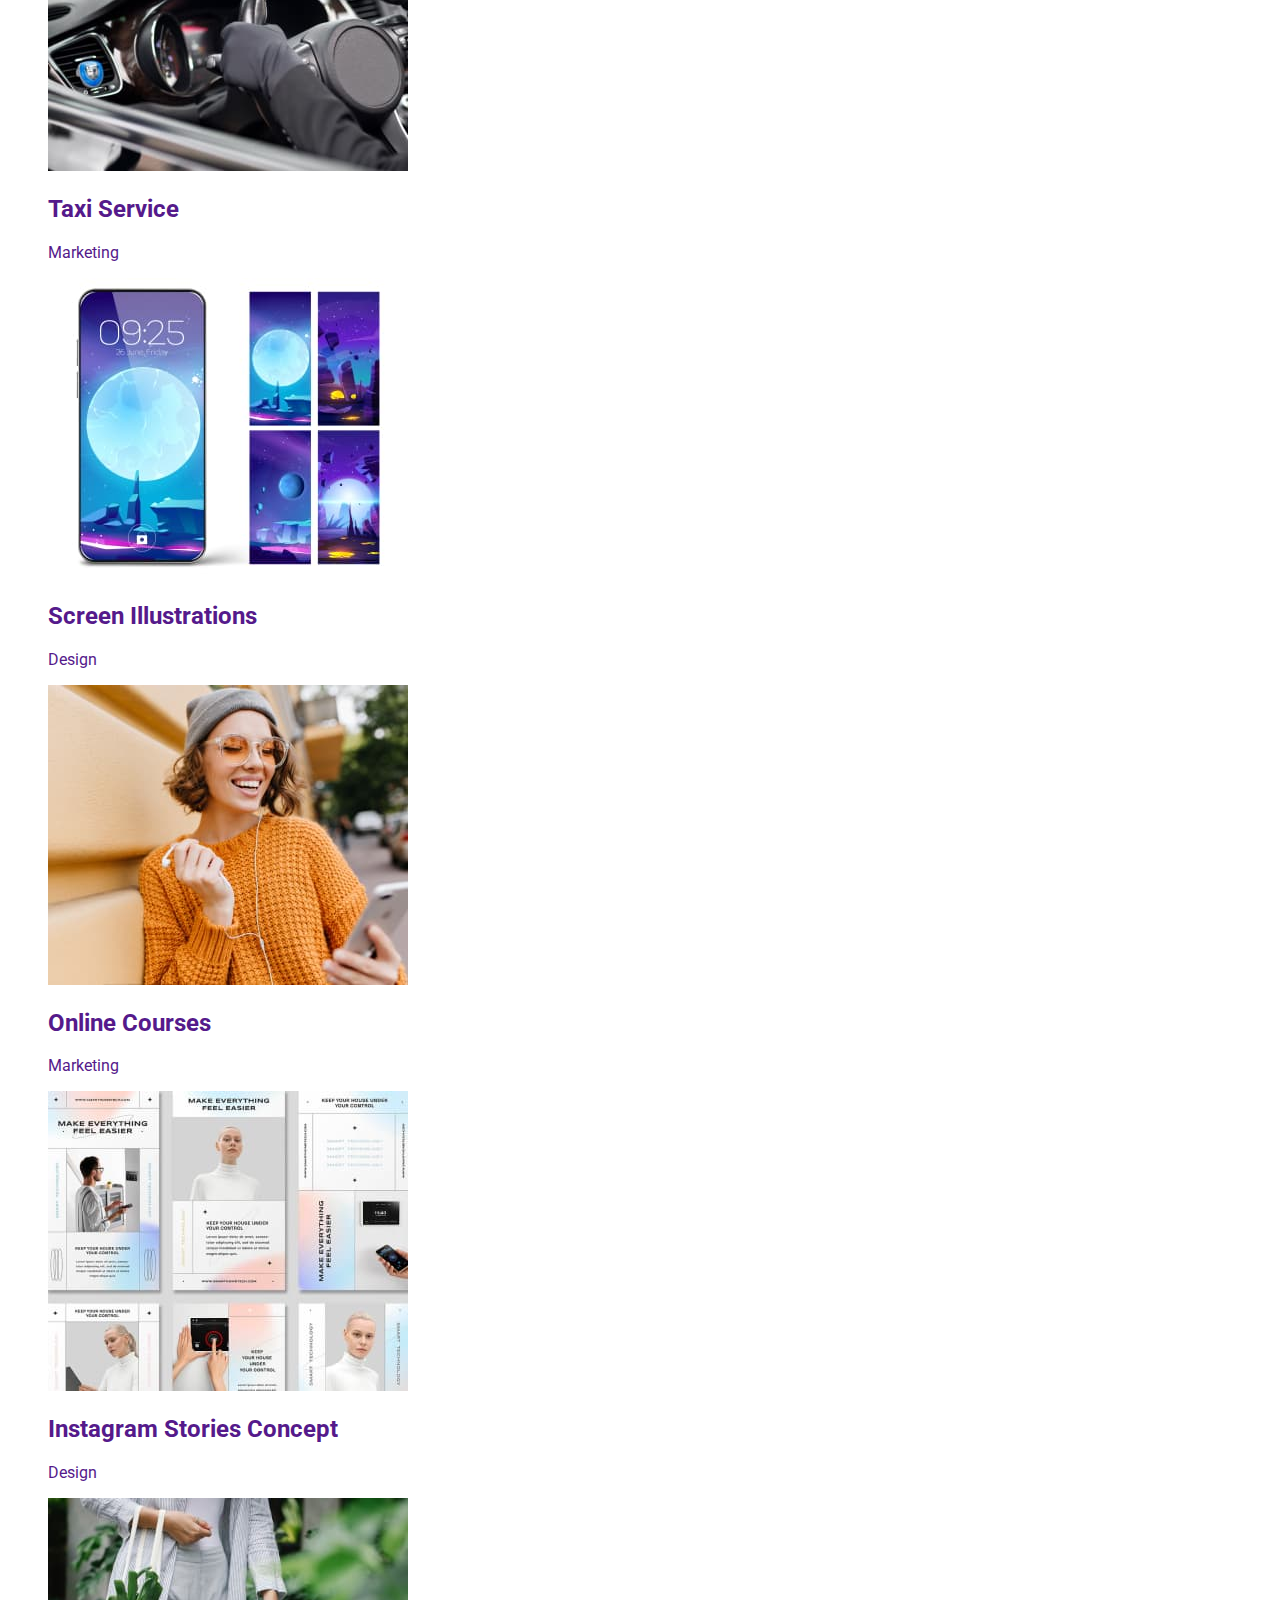
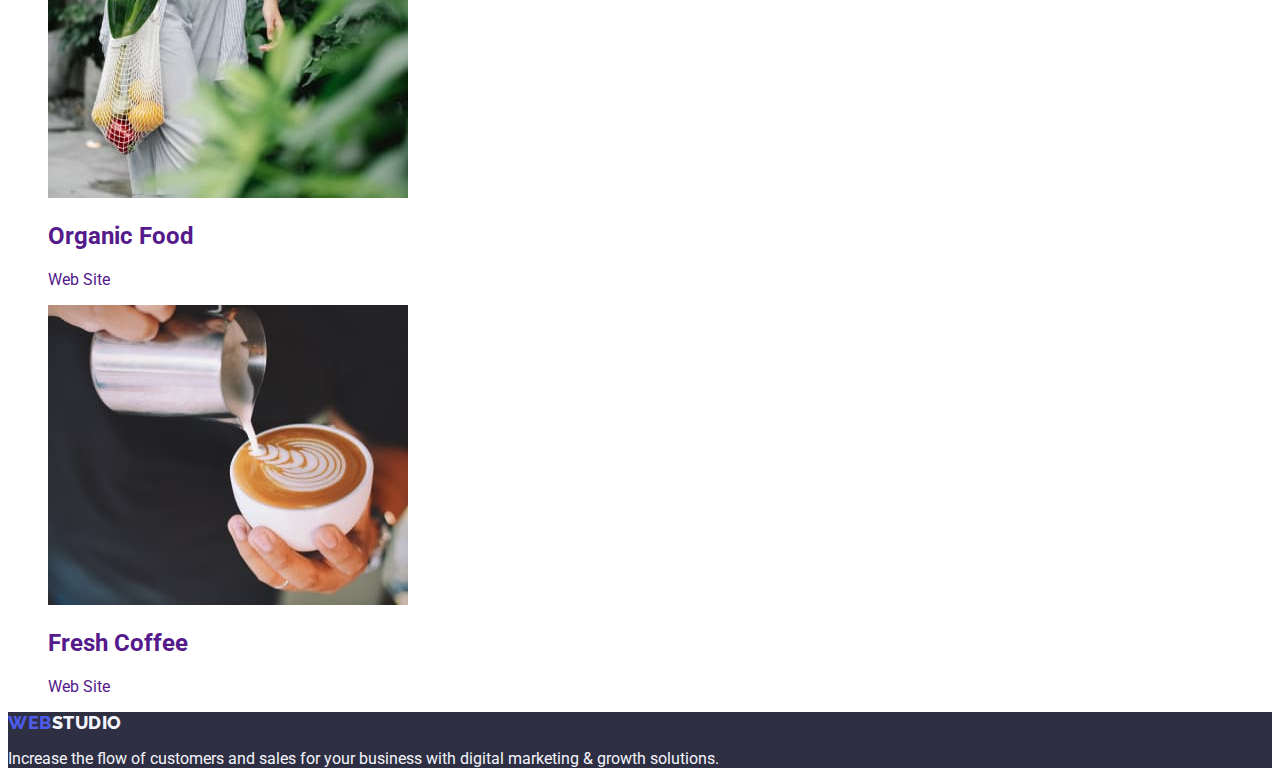
==== commit a558a4df: "update portfolio.html" ====
--- a/portfolio.html
+++ b/portfolio.html
@@ -53,106 +53,124 @@
     <main>
       <section>
         <h1 hidden>Portfolio</h1>
-        <ul>
-          <li class="list">
+        <ul class="list">
+          <li>
             <button class="portfolio-btn" type="button">All</button>
           </li>
-          <li class="list">
+          <li>
             <button class="portfolio-btn" type="button">Web Site</button>
           </li>
-          <li class="list">
+          <li>
             <button class="portfolio-btn" type="button">App</button>
           </li>
-          <li class="list">
+          <li>
             <button class="portfolio-btn" type="button">Design</button>
           </li>
-          <li class="list">
+          <li>
             <button class="portfolio-btn" type="button">Marketing</button>
           </li>
         </ul>
 
         <!-- Gallery -->
-        <ul>
-          <li class="list">
-            <img
-              src="./images/banking-app.jpg"
-              alt="Banking App Interface Concept"
-              width="360"
-            />
-            <h3>Banking App Interface Concept</h3>
-            <p>App</p>
+        <ul class="list">
+          <li>
+            <a class="galerry-card link" href="">
+              <img
+                src="./images/banking-app.jpg"
+                alt="Banking App Interface Concept"
+                width="360"
+              />
+              <h2 class="gallery-title">Banking App Interface Concept</h2>
+              <p class="gallery-text">App</p>
+            </a>
           </li>
-          <li class="list">
-            <img
-              src="./images/cashless-payment.jpg"
-              alt="Cashless Payment"
-              width="360"
-            />
-            <h3>Cashless Payment</h3>
-            <p>Marketing</p>
+          <li>
+            <a class="galerry-card link" href="">
+              <img
+                src="./images/cashless-payment.jpg"
+                alt="Cashless Payment"
+                width="360"
+              />
+              <h2 class="gallery-title">Cashless Payment</h2>
+              <p class="gallery-text">Marketing</p>
+            </a>
           </li>
-          <li class="list">
-            <img
-              src="./images/meditation-app.jpg"
-              alt="Meditation App"
-              width="360"
-            />
-            <h3>Meditation App</h3>
-            <p>App</p>
+          <li>
+            <a class="galerry-card link" href="">
+              <img
+                src="./images/meditation-app.jpg"
+                alt="Meditation App"
+                width="360"
+              />
+              <h2 class="gallery-title">Meditation App</h2>
+              <p class="gallery-text">App</p>
+            </a>
           </li>
-          <li class="list">
-            <img
-              src="./images/taxi-service.jpg"
-              alt="Taxi Service"
-              width="360"
-            />
-            <h3>Taxi Service</h3>
-            <p>Marketing</p>
+          <li>
+            <a class="galerry-card link" href="">
+              <img
+                src="./images/taxi-service.jpg"
+                alt="Taxi Service"
+                width="360"
+              />
+              <h2 class="gallery-title">Taxi Service</h2>
+              <p class="gallery-text">Marketing</p>
+            </a>
           </li>
-          <li class="list">
-            <img
-              src="./images/screen-illustrations.jpg"
-              alt="Screen Illustrations"
-              width="360"
-            />
-            <h3>Screen Illustrations</h3>
-            <p>Design</p>
+          <li>
+            <a class="galerry-card link" href="">
+              <img
+                src="./images/screen-illustrations.jpg"
+                alt="Screen Illustrations"
+                width="360"
+              />
+              <h2 class="gallery-title">Screen Illustrations</h2>
+              <p class="gallery-text">Design</p>
+            </a>
           </li>
-          <li class="list">
-            <img
-              src="./images/online-courses.jpg"
-              alt="Online Courses"
-              width="360"
-            />
-            <h3>Online Courses</h3>
-            <p>Marketing</p>
+          <li>
+            <a class="galerry-card link" href="">
+              <img
+                src="./images/online-courses.jpg"
+                alt="Online Courses"
+                width="360"
+              />
+              <h2 class="gallery-title">Online Courses</h2>
+              <p class="gallery-text">Marketing</p>
+            </a>
           </li>
-          <li class="list">
-            <img
-              src="./images/instagram-stories.jpg"
-              alt="Instagram Stories Concept"
-              width="360"
-            />
-            <h3>Instagram Stories Concept</h3>
-            <p>Design</p>
+          <li>
+            <a class="galerry-card link" href="">
+              <img
+                src="./images/instagram-stories.jpg"
+                alt="Instagram Stories Concept"
+                width="360"
+              />
+              <h2 class="gallery-title">Instagram Stories Concept</h2>
+              <p class="gallery-text">Design</p>
+            </a>
           </li>
-          <li class="list">
-            <img
-              src="./images/organic-food.jpg"
-              alt="Organic Food"
-              width="360"
-            />
-            <h3>Organic Food</h3>
-            <p>Web Site</p>
+          <li>
+            <a class="galerry-card link" href="">
+              <img
+                src="./images/organic-food.jpg"
+                alt="Organic Food"
+                width="360"
+              />
+              <h2 class="gallery-title">Organic Food</h2>
+              <p class="gallery-text">Web Site</p>
+            </a>
           </li>
-          <li class="list">
-            <img
-              src="./images/fresh-coffee.jpg"
-              alt="Fresh Coffee"
-              width="360"
-            />
-            <h3>Fresh Coffee</h3>
-            <p>Web Site</p>
+          <li>
+            <a class="galerry-card link" href="">
+              <img
+                src="./images/fresh-coffee.jpg"
+                alt="Fresh Coffee"
+                width="360"
+              />
+              <h2 class="gallery-title">Fresh Coffee</h2>
+              <p class="gallery-text">Web Site</p>
+            </a>
           </li>
         </ul>
       </section>
